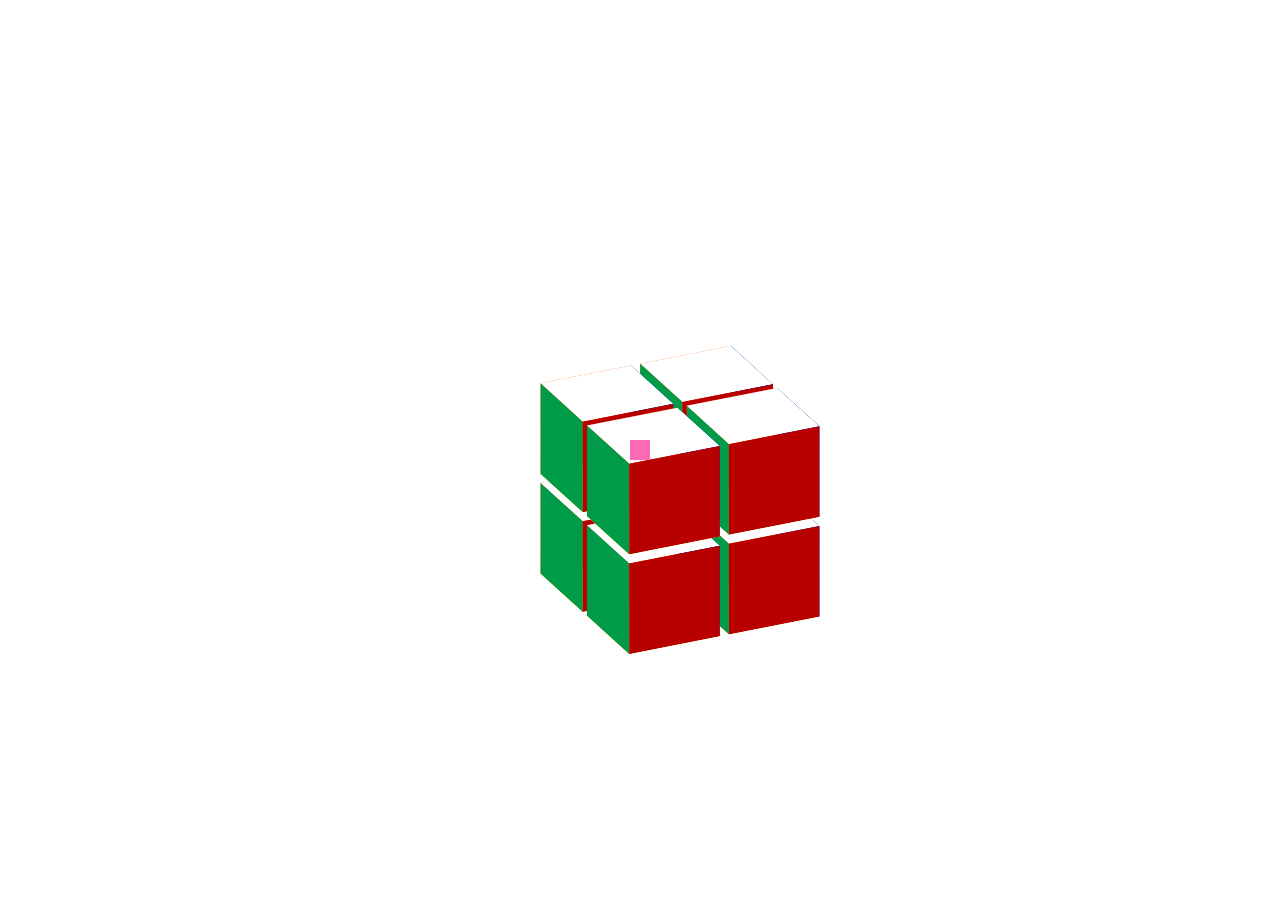
==== index.html @ a5ae8400 "2x2 juiste formatie" ====
<!DOCTYPE html>
<html lang="en">
<head>
    <meta charset="UTF-8">
    <meta name="viewport" content="width=device-width, initial-scale=1.0">
    <title>Rubiks</title>
    <link rel="stylesheet" href="styles/style.css">
</head>
<body>
    <div>
        <div>
            <div></div>
            <div></div>
            <div></div>
            <div></div>
            <div></div>
            <div></div>
        </div>
        <div>
            <div></div>
            <div></div>
            <div></div>
            <div></div>
            <div></div>
            <div></div>
        </div>
        <div>
            <div></div>
            <div></div>
            <div></div>
            <div></div>
            <div></div>
            <div></div>
        </div>
        <div>
            <div></div>
            <div></div>
            <div></div>
            <div></div>
            <div></div>
            <div></div>
        </div>
        <div>
            <div></div>
            <div></div>
            <div></div>
            <div></div>
            <div></div>
            <div></div>
        </div>
        <div>
            <div></div>
            <div></div>
            <div></div>
            <div></div>
            <div></div>
            <div></div>
        </div>
        <div>
            <div></div>
            <div></div>
            <div></div>
            <div></div>
            <div></div>
            <div></div>
        </div>
        <div>
            <div></div>
            <div></div>
            <div></div>
            <div></div>
            <div></div>
            <div></div>
        </div>

    </div>
</body>
</html>
---- styles/style.css ----
:root {
    --color-red: #B90000; 
    --color-orange: #FF5900;
    --color-white: #ffffff; 
    --color-yellow: #FFD500; 
    --color-blue: #0045AD; 
    --color-green: #009B48; 
}

body {
    display: flex; 
    justify-content: center;
    align-items: center; 
    height: 100vh;  
    width: 100vw; 
    margin: 0; 
}

body::after {
    content: ""; 
    height: 20px; 
    width: 20px; 
    background-color: hotpink; 
    z-index: 5; 
}

body > div {
    position: relative; 
    transform-style: preserve-3d;
}

body > div > div {
    --height: 100px; 
    --width: 100px; 
    --depth: 100px; 
    --rotation: rotateX(-25deg) rotateY(25deg);
    --position: calc(100px + 10px);  
    height: var(--height);
    width: var(--width);
    position: absolute; 
    transform-style: preserve-3d;
}

body > div > div:nth-of-type(1) {
    transform: var(--rotation) translate3d(calc(-0.5 * var(--position)), calc(-0.5 * var(--position)), calc(0.5 * var(--position)));
}

body > div > div:nth-of-type(2) {
    transform: var(--rotation) translate3d(calc(0.5 * var(--position)), calc(-0.5 * var(--position)), calc(0.5 * var(--position)));
}

body > div > div:nth-of-type(3) {
    transform: var(--rotation) translate3d(calc(-0.5 * var(--position)), calc(-0.5 * var(--position)), calc(-0.5 * var(--position)));
}

body > div > div:nth-of-type(4) {
    transform: var(--rotation) translate3d(calc(0.5 * var(--position)), calc(-0.5 * var(--position)), calc(-0.5 * var(--position)));
}

body > div > div:nth-of-type(5) {
    transform: var(--rotation) translate3d(calc(-0.5 * var(--position)), calc(0.5 * var(--position)), calc(0.5 * var(--position)));
}

body > div > div:nth-of-type(6) {
    transform: var(--rotation) translate3d(calc(0.5 * var(--position)), calc(0.5 * var(--position)), calc(0.5 * var(--position)));
}

body > div > div:nth-of-type(7) {
    transform: var(--rotation) translate3d(calc(-0.5 * var(--position)), calc(0.5 * var(--position)), calc(-0.5 * var(--position)));
}

body > div > div:nth-of-type(8) {
    transform: var(--rotation) translate3d(calc(0.5 * var(--position)), calc(0.5 * var(--position)), calc(-0.5 * var(--position)));
}

div > div > div {
    position: absolute; 
    /* opacity: 0.5; */
}

div > div > div:nth-of-type(1) {
    height: var(--height); 
    width: var(--width); 
    transform: translate3d(0, 0, calc(var(--depth) * 0.5));
    background-color: var(--color-red); 
}

div > div > div:nth-of-type(2) {
    height: var(--height); 
    width: var(--width); 
    transform: translate3d(0, 0, calc(var(--depth) * -0.5));
    background-color: var(--color-orange); 
}

div > div > div:nth-of-type(3), div > div > div:nth-of-type(4) {
    --orientation: 0.5; 
    height: var(--height); 
    width: var(--depth); 
    top: 50%; 
    left: 50%; 
    transform: translate(-50%, -50%) rotateY(90deg) translate3d(0, 0, calc(var(--width) * var(--orientation)));
    background-color: var(--color-blue); 
}

div > div > div:nth-of-type(4) {
    --orientation: -0.5; 
    background-color: var(--color-green); 
}

div > div > div:nth-of-type(5), div > div > div:nth-of-type(6) {
    --ja: 0.5;
    height: var(--depth); 
    width: var(--width); 
    top: 50%; 
    left: 50%; 
    transform: translate(-50%, -50%) rotateX(90deg) translate3d(0, 0, calc(var(--height) * var(--ja)));
    background-color: var(--color-white); 
}

div > div > div:nth-of-type(6) {
    --ja: -0.5;
    background-color: var(--color-yellow); 
}
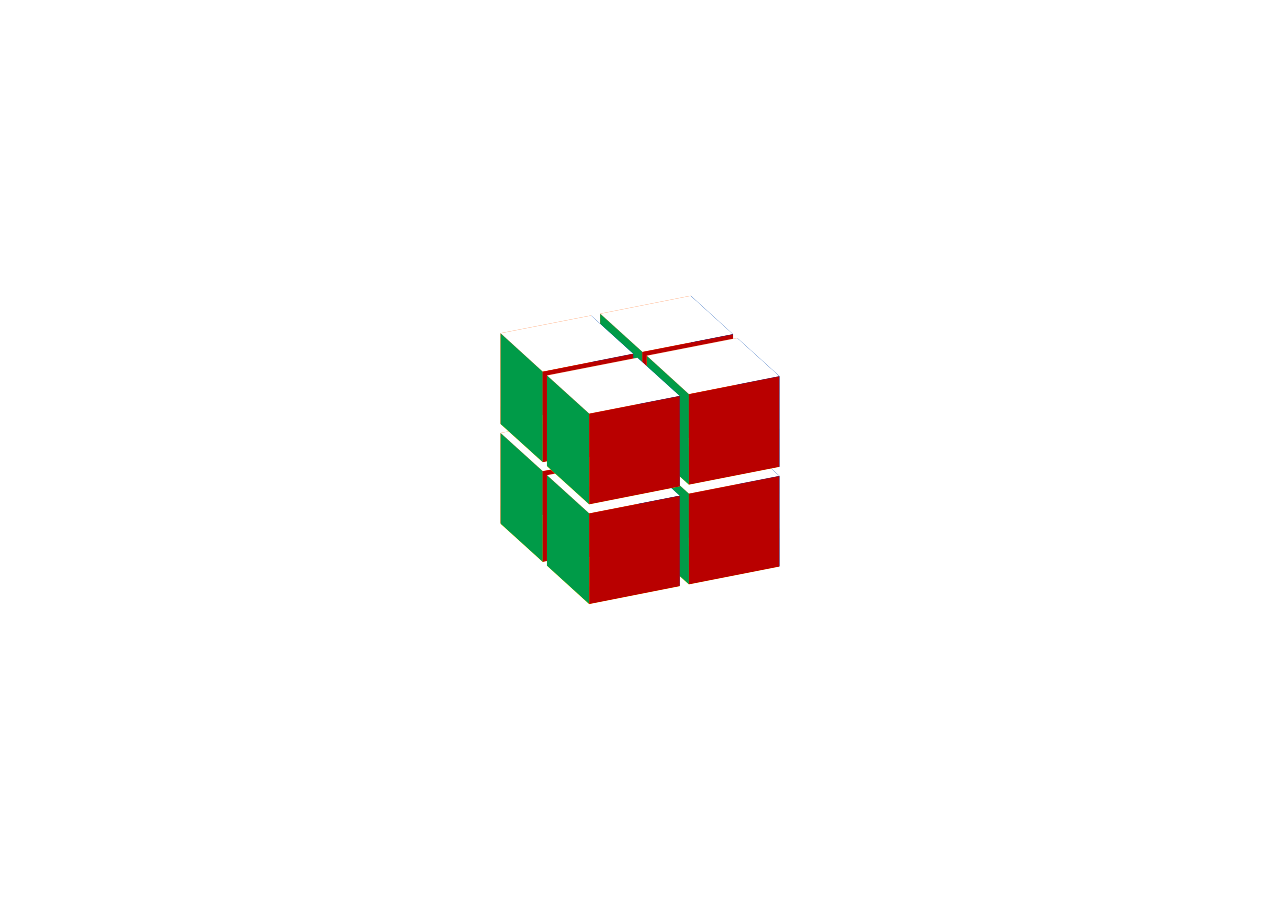
==== commit c371dcee: "Top turn animation" ====
--- a/index.html
+++ b/index.html
@@ -5,6 +5,7 @@
     <meta name="viewport" content="width=device-width, initial-scale=1.0">
     <title>Rubiks</title>
     <link rel="stylesheet" href="styles/style.css">
+    <link rel="stylesheet" href="styles/key.css">
 </head>
 <body>
     <div>
--- a/styles/style.css
+++ b/styles/style.css
@@ -16,25 +16,19 @@
     margin: 0; 
 }
 
-body::after {
-    content: ""; 
-    height: 20px; 
-    width: 20px; 
-    background-color: hotpink; 
-    z-index: 5; 
-}
-
 body > div {
     position: relative; 
     transform-style: preserve-3d;
+    transform: rotateX(-25deg) rotateY(25deg);
 }
 
 body > div > div {
     --height: 100px; 
     --width: 100px; 
     --depth: 100px; 
-    --rotation: rotateX(-25deg) rotateY(25deg);
     --position: calc(100px + 10px);  
+    --translate: translate(-50%, -50%);
+    --rotateY: 0deg;
     height: var(--height);
     width: var(--width);
     position: absolute; 
@@ -42,36 +36,41 @@
 }
 
 body > div > div:nth-of-type(1) {
-    transform: var(--rotation) translate3d(calc(-0.5 * var(--position)), calc(-0.5 * var(--position)), calc(0.5 * var(--position)));
+    transform: var(--translate) rotateY(var(--rotateY)) translate3d(calc(-0.5 * var(--position)), calc(-0.5 * var(--position)), calc(0.5 * var(--position)));
+    transition: 2s; 
 }
 
 body > div > div:nth-of-type(2) {
-    transform: var(--rotation) translate3d(calc(0.5 * var(--position)), calc(-0.5 * var(--position)), calc(0.5 * var(--position)));
+    transform:  var(--translate) rotateY(var(--rotateY)) translate3d(calc(0.5 * var(--position)), calc(-0.5 * var(--position)), calc(0.5 * var(--position)));
 }
 
 body > div > div:nth-of-type(3) {
-    transform: var(--rotation) translate3d(calc(-0.5 * var(--position)), calc(-0.5 * var(--position)), calc(-0.5 * var(--position)));
+    transform:  var(--translate) rotateY(var(--rotateY)) translate3d(calc(-0.5 * var(--position)), calc(-0.5 * var(--position)), calc(-0.5 * var(--position)));
 }
 
 body > div > div:nth-of-type(4) {
-    transform: var(--rotation) translate3d(calc(0.5 * var(--position)), calc(-0.5 * var(--position)), calc(-0.5 * var(--position)));
+    transform:  var(--translate) rotateY(var(--rotateY)) translate3d(calc(0.5 * var(--position)), calc(-0.5 * var(--position)), calc(-0.5 * var(--position)));
 }
 
 body > div > div:nth-of-type(5) {
-    transform: var(--rotation) translate3d(calc(-0.5 * var(--position)), calc(0.5 * var(--position)), calc(0.5 * var(--position)));
+    transform:  var(--translate) translate3d(calc(-0.5 * var(--position)), calc(0.5 * var(--position)), calc(0.5 * var(--position)));
 }
 
 body > div > div:nth-of-type(6) {
-    transform: var(--rotation) translate3d(calc(0.5 * var(--position)), calc(0.5 * var(--position)), calc(0.5 * var(--position)));
+    transform:  var(--translate) translate3d(calc(0.5 * var(--position)), calc(0.5 * var(--position)), calc(0.5 * var(--position)));
 }
 
 body > div > div:nth-of-type(7) {
-    transform: var(--rotation) translate3d(calc(-0.5 * var(--position)), calc(0.5 * var(--position)), calc(-0.5 * var(--position)));
+    transform:  var(--translate) translate3d(calc(-0.5 * var(--position)), calc(0.5 * var(--position)), calc(-0.5 * var(--position)));
 }
 
 body > div > div:nth-of-type(8) {
-    transform: var(--rotation) translate3d(calc(0.5 * var(--position)), calc(0.5 * var(--position)), calc(-0.5 * var(--position)));
+    transform:  var(--translate) translate3d(calc(0.5 * var(--position)), calc(0.5 * var(--position)), calc(-0.5 * var(--position)));
 }
+
+body > div > div:nth-child(-n + 4) {
+    animation: turn 3s infinite; 
+} 
 
 div > div > div {
     position: absolute; 
--- a/styles/key.css
+++ b/styles/key.css
@@ -0,0 +1,13 @@
+@property --rotateY {
+    syntax: "<angle>";
+    initial-value: 0deg;
+    inherits: false;
+}
+
+@keyframes turn {
+    from {
+        --rotateY: 0deg;
+    } to {
+        --rotateY: 90deg;
+    }
+}
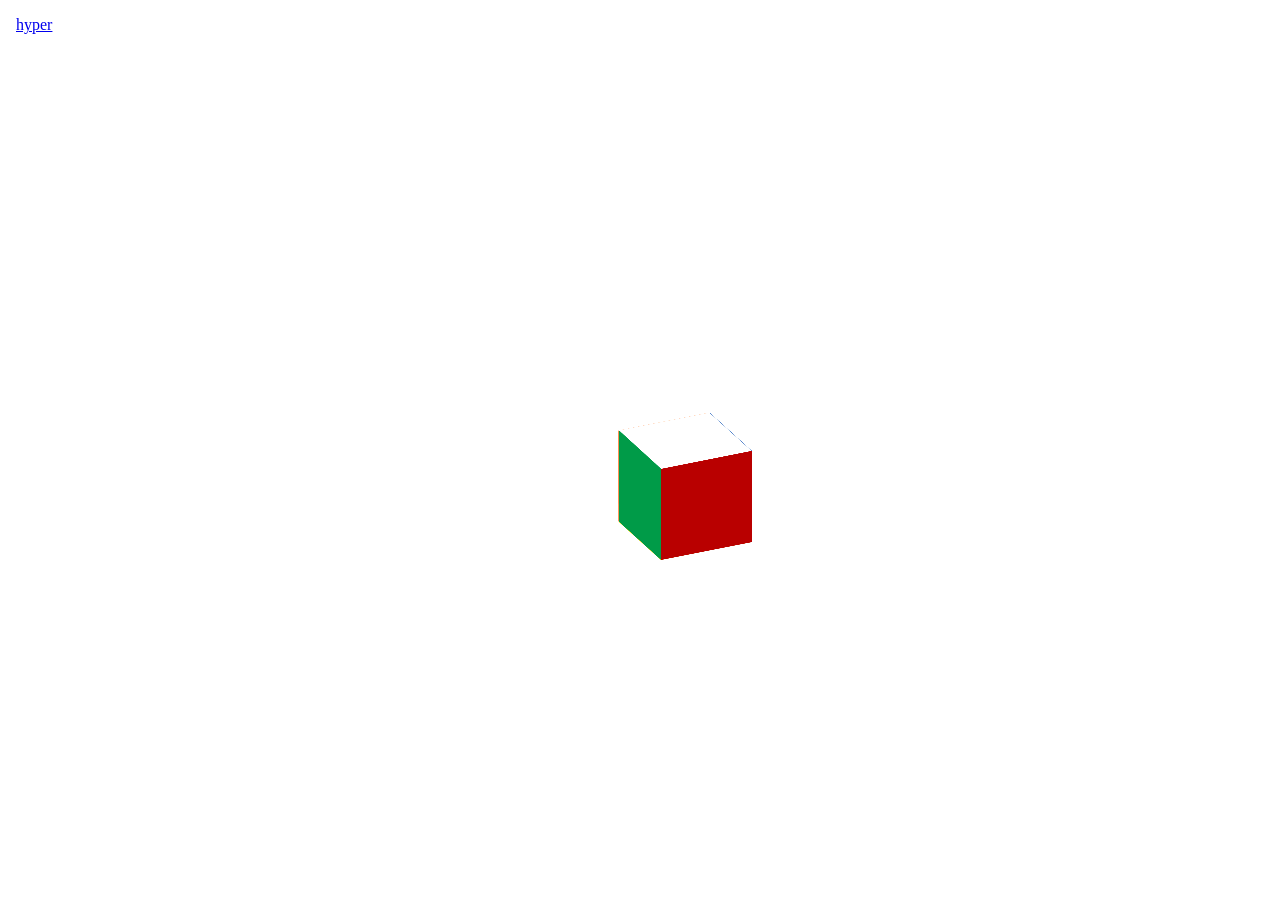
==== commit f9559c52: "hyper cube" ====
--- a/index.html
+++ b/index.html
@@ -8,6 +8,7 @@
     <link rel="stylesheet" href="styles/key.css">
 </head>
 <body>
+    <a href="hyperCube.html">hyper</a>
     <div>
         <div>
             <div></div>
--- a/styles/style.css
+++ b/styles/style.css
@@ -16,6 +16,12 @@
     margin: 0; 
 }
 
+body a {
+    position: absolute; 
+    top: 1em; 
+    left: 1em;
+}
+
 body > div {
     position: relative; 
     transform-style: preserve-3d;
@@ -28,7 +34,7 @@
     --depth: 100px; 
     --position: calc(100px + 10px);  
     --translate: translate(-50%, -50%);
-    --rotateY: 0deg;
+    --rotateDeg: 0deg; 
     height: var(--height);
     width: var(--width);
     position: absolute; 
@@ -36,41 +42,84 @@
 }
 
 body > div > div:nth-of-type(1) {
-    transform: var(--translate) rotateY(var(--rotateY)) translate3d(calc(-0.5 * var(--position)), calc(-0.5 * var(--position)), calc(0.5 * var(--position)));
-    transition: 2s; 
+    --offset-x: -0.5;
+    --offset-y: -0.5;
+    --offset-z: 0.5; 
+    animation: c1 15s infinite; 
+    opacity: 1  ;
 }
 
 body > div > div:nth-of-type(2) {
-    transform:  var(--translate) rotateY(var(--rotateY)) translate3d(calc(0.5 * var(--position)), calc(-0.5 * var(--position)), calc(0.5 * var(--position)));
+    --offset-x: 0.5;
+    --offset-y: -0.5;
+    --offset-z: 0.5; 
+    animation: c2 15s infinite; 
+    opacity: 1  ;
 }
 
 body > div > div:nth-of-type(3) {
-    transform:  var(--translate) rotateY(var(--rotateY)) translate3d(calc(-0.5 * var(--position)), calc(-0.5 * var(--position)), calc(-0.5 * var(--position)));
+    --offset-x: 0.5;
+    --offset-y: -0.5;
+    --offset-z: -0.5; 
+    animation: c3 15s infinite; 
+    opacity: 1;
 }
 
 body > div > div:nth-of-type(4) {
-    transform:  var(--translate) rotateY(var(--rotateY)) translate3d(calc(0.5 * var(--position)), calc(-0.5 * var(--position)), calc(-0.5 * var(--position)));
+    --offset-x: -0.5;
+    --offset-y: -0.5; 
+    --offset-z: -0.5; 
+    animation: c4 15s infinite; 
+    opacity: 1  ;
 }
 
 body > div > div:nth-of-type(5) {
-    transform:  var(--translate) translate3d(calc(-0.5 * var(--position)), calc(0.5 * var(--position)), calc(0.5 * var(--position)));
+    --offset-x: -0.5;
+    --offset-y: 0.5; 
+    --offset-z: 0.5; 
+    animation: c5 15s infinite;
+    opacity: 1  ;
 }
 
 body > div > div:nth-of-type(6) {
-    transform:  var(--translate) translate3d(calc(0.5 * var(--position)), calc(0.5 * var(--position)), calc(0.5 * var(--position)));
+    --offset-x: 0.5;
+    --offset-y: 0.5; 
+    --offset-z: 0.5; 
+    animation: c6 15s infinite; 
+    opacity: 1  ;
 }
 
 body > div > div:nth-of-type(7) {
-    transform:  var(--translate) translate3d(calc(-0.5 * var(--position)), calc(0.5 * var(--position)), calc(-0.5 * var(--position)));
+    --offset-x: 0.5;
+    --offset-y: 0.5; 
+    --offset-z: -0.5; 
+    animation: c7 15s infinite;
+    opacity: 1  ;
 }
 
 body > div > div:nth-of-type(8) {
-    transform:  var(--translate) translate3d(calc(0.5 * var(--position)), calc(0.5 * var(--position)), calc(-0.5 * var(--position)));
+    --offset-x: -0.5;
+    --offset-y: 0.5; 
+    --offset-z: -0.5; 
+    animation: c8 15s infinite; 
+    opacity: 1  ;
 }
 
-body > div > div:nth-child(-n + 4) {
-    animation: turn 3s infinite; 
+/* body > div > div:nth-child(n) {
+    transform: var(--translate) rotateX(var(--rotateX, 0deg)) rotateY(var(--rotateY, 0deg)) rotateZ(var(--rotateZ, 0deg)) rotateX(var(--rotateX2, 0deg)) translate3d(calc(var(--offset-x) * var(--position)), calc(var(--offset-y) * var(--position)), calc(var(--offset-z) * var(--position)));
+} */
+
+/* body > div > div:nth-of-type(3), body > div > div:nth-of-type(4) { 
+    animation: u1 3s 1 forwards; 
 } 
+
+body > div > :is(div:nth-of-type(1), div:nth-of-type(2)) {
+    animation: m1 3s forwards;
+}
+
+body > div > :is(div:nth-of-type(6), div:nth-of-type(8)) {
+    animation: r1 3s 1 forwards;
+} */
 
 div > div > div {
     position: absolute; 
--- a/styles/key.css
+++ b/styles/key.css
@@ -1,13 +1,441 @@
+@property --rotateX {
+    syntax: "<angle>";
+    initial-value: 0deg;
+    inherits: false;
+}
+
 @property --rotateY {
     syntax: "<angle>";
     initial-value: 0deg;
     inherits: false;
 }
 
-@keyframes turn {
-    from {
-        --rotateY: 0deg;
-    } to {
-        --rotateY: 90deg;
-    }
-}+@property --rotateZ {
+    syntax: "<angle>";
+    initial-value: 0deg;
+    inherits: false;
+}
+
+@keyframes c1 {
+  0% {
+    transform: var(--translate) rotateX(0deg) rotateY(0deg) rotateZ(0deg) translate3d(calc(var(--offset-x) * var(--position)), calc(var(--offset-y) * var(--position)), calc(var(--offset-z) * var(--position)));
+  }
+  8.333% {
+    transform: var(--translate) rotateX(0deg) rotateY(0deg) rotateZ(0deg) translate3d(calc(var(--offset-x) * var(--position)), calc(var(--offset-y) * var(--position)), calc(var(--offset-z) * var(--position)));
+  }
+  16.666% {
+    transform: var(--translate) rotateX(0deg) rotateY(-90deg) rotateZ(0deg) translate3d(calc(var(--offset-x) * var(--position)), calc(var(--offset-y) * var(--position)), calc(var(--offset-z) * var(--position)));
+  }
+  25% {
+    transform: var(--translate) rotateX(0deg) rotateY(-90deg) rotateZ(0deg) translate3d(calc(var(--offset-x) * var(--position)), calc(var(--offset-y) * var(--position)), calc(var(--offset-z) * var(--position)));
+  }
+  33.333% {
+    transform: var(--translate) rotateX(-90deg) rotateY(-90deg) rotateZ(0deg) translate3d(calc(var(--offset-x) * var(--position)), calc(var(--offset-y) * var(--position)), calc(var(--offset-z) * var(--position)));
+  }
+  41.666% {
+    transform: var(--translate) rotateX(-90deg) rotateY(-90deg) rotateZ(0deg) translate3d(calc(var(--offset-x) * var(--position)), calc(var(--offset-y) * var(--position)), calc(var(--offset-z) * var(--position)));
+  }
+  50% {
+    transform: var(--translate) rotateX(-90deg) rotateY(-90deg) rotateZ(0deg) translate3d(calc(var(--offset-x) * var(--position)), calc(var(--offset-y) * var(--position)), calc(var(--offset-z) * var(--position)));
+  }
+  58.333% {
+    transform: var(--translate) rotateX(-90deg) rotateY(-90deg) rotateZ(0deg) translate3d(calc(var(--offset-x) * var(--position)), calc(var(--offset-y) * var(--position)), calc(var(--offset-z) * var(--position)));
+  }
+  66.666% {
+   transform: var(--translate) rotateX(-90deg) rotateY(-90deg) rotateZ(0deg) translate3d(calc(var(--offset-x) * var(--position)), calc(var(--offset-y) * var(--position)), calc(var(--offset-z) * var(--position)));
+  }
+  75% {
+    transform: var(--translate) rotateX(0deg) rotateY(-90deg) rotateZ(0deg) translate3d(calc(var(--offset-x) * var(--position)), calc(var(--offset-y) * var(--position)), calc(var(--offset-z) * var(--position)));
+  }
+  83.333% {
+   transform: var(--translate) rotateX(0deg) rotateY(-90deg) rotateZ(0deg) translate3d(calc(var(--offset-x) * var(--position)), calc(var(--offset-y) * var(--position)), calc(var(--offset-z) * var(--position)));
+  }
+  91.666% {
+    transform: var(--translate) rotateX(0deg) rotateY(0deg) rotateZ(0deg) translate3d(calc(var(--offset-x) * var(--position)), calc(var(--offset-y) * var(--position)), calc(var(--offset-z) * var(--position)));
+  }
+  100% {
+    transform: var(--translate) rotateX(0deg) rotateY(0deg) rotateZ(0deg) translate3d(calc(var(--offset-x) * var(--position)), calc(var(--offset-y) * var(--position)), calc(var(--offset-z) * var(--position)));
+  }
+}
+
+@keyframes c2 {
+  0% {
+    transform: var(--translate) rotateX(0deg) rotateY(0deg) rotateZ(0deg) translate3d(calc(var(--offset-x) * var(--position)), calc(var(--offset-y) * var(--position)), calc(var(--offset-z) * var(--position)));
+  }
+  8.333% {
+    transform: var(--translate) rotateX(90deg) rotateY(0deg) rotateZ(0deg) translate3d(calc(var(--offset-x) * var(--position)), calc(var(--offset-y) * var(--position)), calc(var(--offset-z) * var(--position)));
+  }
+  16.666% {
+    transform: var(--translate) rotateX(90deg) rotateY(0deg) rotateZ(90deg) translate3d(calc(var(--offset-x) * var(--position)), calc(var(--offset-y) * var(--position)), calc(var(--offset-z) * var(--position)));
+  }
+  25% {
+    transform: var(--translate) rotateX(90deg) rotateY(90deg) rotateZ(90deg) translate3d(calc(var(--offset-x) * var(--position)), calc(var(--offset-y) * var(--position)), calc(var(--offset-z) * var(--position)));
+  }
+  33.333% {
+    transform: var(--translate) rotateX(90deg) rotateY(90deg) rotateZ(90deg) translate3d(calc(var(--offset-x) * var(--position)), calc(var(--offset-y) * var(--position)), calc(var(--offset-z) * var(--position)));
+  }
+  41.666% {
+    transform: var(--translate) rotateX(90deg) rotateY(90deg) rotateZ(90deg) rotateY(-90deg) translate3d(calc(var(--offset-x) * var(--position)), calc(var(--offset-y) * var(--position)), calc(var(--offset-z) * var(--position)));
+  }
+  50% {
+    transform: var(--translate) rotateX(90deg) rotateY(90deg) rotateZ(90deg) rotateY(-90deg) rotateZ(-90deg) translate3d(calc(var(--offset-x) * var(--position)), calc(var(--offset-y) * var(--position)), calc(var(--offset-z) * var(--position)));
+  }
+  58.333% {
+    transform: var(--translate) rotateX(90deg) rotateY(90deg) rotateZ(90deg) rotateY(-90deg) rotateZ(0deg) translate3d(calc(var(--offset-x) * var(--position)), calc(var(--offset-y) * var(--position)), calc(var(--offset-z) * var(--position)));
+  }
+  66.666% {
+   transform: var(--translate) rotateX(90deg) rotateY(90deg) rotateZ(90deg) rotateY(0deg) rotateZ(0deg) translate3d(calc(var(--offset-x) * var(--position)), calc(var(--offset-y) * var(--position)), calc(var(--offset-z) * var(--position)));
+  }
+  75% {
+    transform: var(--translate) rotateX(90deg) rotateY(90deg) rotateZ(90deg) rotateY(0deg) rotateZ(0deg) translate3d(calc(var(--offset-x) * var(--position)), calc(var(--offset-y) * var(--position)), calc(var(--offset-z) * var(--position)));
+  }
+  83.333% {
+   transform: var(--translate) rotateX(90deg) rotateY(0deg) rotateZ(90deg) rotateY(0deg) rotateZ(0deg) translate3d(calc(var(--offset-x) * var(--position)), calc(var(--offset-y) * var(--position)), calc(var(--offset-z) * var(--position)));
+  }
+  91.666% {
+    transform: var(--translate) rotateX(90deg) rotateY(0deg) rotateZ(0deg) rotateY(0deg) rotateZ(0deg) translate3d(calc(var(--offset-x) * var(--position)), calc(var(--offset-y) * var(--position)), calc(var(--offset-z) * var(--position)));
+  }
+  100% {
+    transform: var(--translate) rotateX(0deg) rotateY(0deg) rotateZ(0deg) translate3d(calc(var(--offset-x) * var(--position)), calc(var(--offset-y) * var(--position)), calc(var(--offset-z) * var(--position)));
+  }
+}
+
+@keyframes c3 {
+  0% {
+    transform: var(--translate) rotateX(0deg) rotateY(0deg) rotateZ(0deg) translate3d(calc(var(--offset-x) * var(--position)), calc(var(--offset-y) * var(--position)), calc(var(--offset-z) * var(--position)));
+  }
+  8.333% {
+    transform: var(--translate) rotateX(90deg) rotateY(0deg) rotateZ(0deg) translate3d(calc(var(--offset-x) * var(--position)), calc(var(--offset-y) * var(--position)), calc(var(--offset-z) * var(--position)));
+  }
+  16.666% {
+    transform: var(--translate) rotateX(90deg) rotateY(0deg) rotateZ(0deg) translate3d(calc(var(--offset-x) * var(--position)), calc(var(--offset-y) * var(--position)), calc(var(--offset-z) * var(--position)));
+  }
+  25% {
+    transform: var(--translate) rotateX(90deg) rotateY(0deg) rotateZ(0deg) translate3d(calc(var(--offset-x) * var(--position)), calc(var(--offset-y) * var(--position)), calc(var(--offset-z) * var(--position)));
+  }
+  33.333% {
+    transform: var(--translate) rotateX(90deg) rotateY(0deg) rotateZ(0deg) translate3d(calc(var(--offset-x) * var(--position)), calc(var(--offset-y) * var(--position)), calc(var(--offset-z) * var(--position)));
+  }
+  41.666% {
+    transform: var(--translate) rotateX(90deg) rotateY(0deg) rotateZ(-90deg) translate3d(calc(var(--offset-x) * var(--position)), calc(var(--offset-y) * var(--position)), calc(var(--offset-z) * var(--position)));
+  }
+  50% {
+    transform: var(--translate) rotateX(90deg) rotateY(0deg) rotateZ(-90deg) rotateX(-90deg) translate3d(calc(var(--offset-x) * var(--position)), calc(var(--offset-y) * var(--position)), calc(var(--offset-z) * var(--position)));
+  }
+  58.333% {
+    transform: var(--translate) rotateX(90deg) rotateY(0deg) rotateZ(-90deg) rotateX(0deg) translate3d(calc(var(--offset-x) * var(--position)), calc(var(--offset-y) * var(--position)), calc(var(--offset-z) * var(--position)));
+  }
+  66.666% {
+   transform: var(--translate) rotateX(90deg) rotateY(0deg) rotateZ(-90deg) rotateX(0deg) rotateZ(90deg) translate3d(calc(var(--offset-x) * var(--position)), calc(var(--offset-y) * var(--position)), calc(var(--offset-z) * var(--position)));
+  }
+  75% {
+    transform: var(--translate) rotateX(90deg) rotateY(0deg) rotateZ(-90deg) rotateX(0deg) rotateZ(90deg) translate3d(calc(var(--offset-x) * var(--position)), calc(var(--offset-y) * var(--position)), calc(var(--offset-z) * var(--position)));
+  }
+  83.333% {
+   transform: var(--translate) rotateX(90deg) rotateY(0deg) rotateZ(-90deg) rotateX(0deg) rotateZ(90deg) translate3d(calc(var(--offset-x) * var(--position)), calc(var(--offset-y) * var(--position)), calc(var(--offset-z) * var(--position)));
+  }
+  91.666% {
+    transform: var(--translate) rotateX(90deg) rotateY(0deg) rotateZ(-90deg) rotateX(0deg) rotateZ(90deg) translate3d(calc(var(--offset-x) * var(--position)), calc(var(--offset-y) * var(--position)), calc(var(--offset-z) * var(--position)));
+  }
+  100% {    
+    transform: var(--translate) rotateX(0deg) rotateY(0deg) rotateZ(0deg) translate3d(calc(var(--offset-x) * var(--position)), calc(var(--offset-y) * var(--position)), calc(var(--offset-z) * var(--position)));
+  }
+}
+
+@keyframes c4 {
+  0% {
+    transform: var(--translate) rotateX(0deg) rotateY(0deg) rotateZ(0deg) translate3d(calc(var(--offset-x) * var(--position)), calc(var(--offset-y) * var(--position)), calc(var(--offset-z) * var(--position)));
+  }
+  8.333% {
+    transform: var(--translate) rotateX(0deg) rotateY(0deg) rotateZ(0deg) translate3d(calc(var(--offset-x) * var(--position)), calc(var(--offset-y) * var(--position)), calc(var(--offset-z) * var(--position)));
+  }
+  16.666% {
+    transform: var(--translate) rotateX(0deg) rotateY(-90deg) rotateZ(0deg) translate3d(calc(var(--offset-x) * var(--position)), calc(var(--offset-y) * var(--position)), calc(var(--offset-z) * var(--position)));
+  }
+  25% {
+    transform: var(--translate) rotateX(0deg) rotateY(-90deg) rotateZ(0deg) translate3d(calc(var(--offset-x) * var(--position)), calc(var(--offset-y) * var(--position)), calc(var(--offset-z) * var(--position)));
+  }
+  33.333% {
+    transform: var(--translate) rotateX(0deg) rotateY(-90deg) rotateZ(0deg) translate3d(calc(var(--offset-x) * var(--position)), calc(var(--offset-y) * var(--position)), calc(var(--offset-z) * var(--position)));
+  }
+  41.666% {
+    transform: var(--translate) rotateX(0deg) rotateY(-90deg) rotateZ(0deg) translate3d(calc(var(--offset-x) * var(--position)), calc(var(--offset-y) * var(--position)), calc(var(--offset-z) * var(--position)));
+  }
+  50% {
+    transform: var(--translate) rotateX(0deg) rotateY(-90deg) rotateZ(0deg) rotateX(90deg) translate3d(calc(var(--offset-x) * var(--position)), calc(var(--offset-y) * var(--position)), calc(var(--offset-z) * var(--position)));
+  }
+  58.333% {
+    transform: var(--translate) rotateX(0deg) rotateY(-90deg) rotateZ(0deg) rotateX(0deg) translate3d(calc(var(--offset-x) * var(--position)), calc(var(--offset-y) * var(--position)), calc(var(--offset-z) * var(--position)));
+  }
+  66.666% {
+   transform: var(--translate) rotateX(0deg) rotateY(-90deg) rotateZ(0deg) rotateX(0deg) translate3d(calc(var(--offset-x) * var(--position)), calc(var(--offset-y) * var(--position)), calc(var(--offset-z) * var(--position)));
+  }
+  75% {
+    transform: var(--translate) rotateX(0deg) rotateY(-90deg) rotateZ(0deg) rotateX(0deg) translate3d(calc(var(--offset-x) * var(--position)), calc(var(--offset-y) * var(--position)), calc(var(--offset-z) * var(--position)));
+  }
+  83.333% {
+    transform: var(--translate) rotateX(0deg) rotateY(-90deg) rotateZ(0deg) rotateX(0deg) translate3d(calc(var(--offset-x) * var(--position)), calc(var(--offset-y) * var(--position)), calc(var(--offset-z) * var(--position)));
+  }
+  91.666% {
+    transform: var(--translate) rotateX(0deg) rotateY(0deg) rotateZ(0deg) rotateX(0deg) translate3d(calc(var(--offset-x) * var(--position)), calc(var(--offset-y) * var(--position)), calc(var(--offset-z) * var(--position)));
+  }
+  100% {
+   transform: var(--translate) rotateX(0deg) rotateY(0deg) rotateZ(0deg) translate3d(calc(var(--offset-x) * var(--position)), calc(var(--offset-y) * var(--position)), calc(var(--offset-z) * var(--position)));
+  }
+}
+
+@keyframes c5 {
+  0% {
+    transform: var(--translate) rotateX(0deg) rotateY(0deg) rotateZ(0deg) translate3d(calc(var(--offset-x) * var(--position)), calc(var(--offset-y) * var(--position)), calc(var(--offset-z) * var(--position)));
+  }
+  8.333% {
+    transform: var(--translate) rotateX(0deg) rotateY(0deg) rotateZ(0deg) translate3d(calc(var(--offset-x) * var(--position)), calc(var(--offset-y) * var(--position)), calc(var(--offset-z) * var(--position)));
+  }
+  16.666% {
+    transform: var(--translate) rotateX(0deg) rotateY(0deg) rotateZ(0deg) translate3d(calc(var(--offset-x) * var(--position)), calc(var(--offset-y) * var(--position)), calc(var(--offset-z) * var(--position)));
+  }
+  25% {
+    transform: var(--translate) rotateX(0deg) rotateY(0deg) rotateZ(90deg) translate3d(calc(var(--offset-x) * var(--position)), calc(var(--offset-y) * var(--position)), calc(var(--offset-z) * var(--position)));
+  }
+  33.333% {
+    transform: var(--translate) rotateX(-90deg) rotateY(0deg) rotateZ(90deg) translate3d(calc(var(--offset-x) * var(--position)), calc(var(--offset-y) * var(--position)), calc(var(--offset-z) * var(--position)));
+  }
+  41.666% {
+    transform: var(--translate) rotateX(-90deg) rotateY(0deg) rotateZ(180deg) translate3d(calc(var(--offset-x) * var(--position)), calc(var(--offset-y) * var(--position)), calc(var(--offset-z) * var(--position)));
+  }
+  50% {
+    transform: var(--translate) rotateX(-90deg) rotateY(0deg) rotateZ(180deg) translate3d(calc(var(--offset-x) * var(--position)), calc(var(--offset-y) * var(--position)), calc(var(--offset-z) * var(--position)));
+  }
+  58.333% {
+    transform: var(--translate) rotateX(-90deg) rotateY(0deg) rotateZ(180deg) translate3d(calc(var(--offset-x) * var(--position)), calc(var(--offset-y) * var(--position)), calc(var(--offset-z) * var(--position)));
+  }
+  66.666% {
+   transform: var(--translate) rotateX(-90deg) rotateY(0deg) rotateZ(90deg) translate3d(calc(var(--offset-x) * var(--position)), calc(var(--offset-y) * var(--position)), calc(var(--offset-z) * var(--position)));
+  }
+  75% {
+    transform: var(--translate) rotateX(0deg) rotateY(0deg) rotateZ(90deg) translate3d(calc(var(--offset-x) * var(--position)), calc(var(--offset-y) * var(--position)), calc(var(--offset-z) * var(--position)));
+  }
+  83.333% {
+    transform: var(--translate) rotateX(0deg) rotateY(0deg) rotateZ(0deg) translate3d(calc(var(--offset-x) * var(--position)), calc(var(--offset-y) * var(--position)), calc(var(--offset-z) * var(--position)));
+  }
+  91.666% {
+    transform: var(--translate) rotateX(0deg) rotateY(0deg) rotateZ(0deg) translate3d(calc(var(--offset-x) * var(--position)), calc(var(--offset-y) * var(--position)), calc(var(--offset-z) * var(--position)));
+  }
+  100% {
+   transform: var(--translate) rotateX(0deg) rotateY(0deg) rotateZ(0deg) translate3d(calc(var(--offset-x) * var(--position)), calc(var(--offset-y) * var(--position)), calc(var(--offset-z) * var(--position)));
+  }
+}
+
+@keyframes c6 {
+  0% {
+    transform: var(--translate) rotateX(0deg) rotateY(0deg) rotateZ(0deg) translate3d(calc(var(--offset-x) * var(--position)), calc(var(--offset-y) * var(--position)), calc(var(--offset-z) * var(--position)));
+  }
+  8.333% {
+    transform: var(--translate) rotateX(90deg) rotateY(0deg) rotateZ(0deg) translate3d(calc(var(--offset-x) * var(--position)), calc(var(--offset-y) * var(--position)), calc(var(--offset-z) * var(--position)));
+  }
+  16.666% {
+    transform: var(--translate) rotateX(90deg) rotateY(0deg) rotateZ(90deg) translate3d(calc(var(--offset-x) * var(--position)), calc(var(--offset-y) * var(--position)), calc(var(--offset-z) * var(--position)));
+  }
+  25% {
+    transform: var(--translate) rotateX(90deg) rotateY(90deg) rotateZ(90deg) translate3d(calc(var(--offset-x) * var(--position)), calc(var(--offset-y) * var(--position)), calc(var(--offset-z) * var(--position)));
+  }
+  33.333% {
+    transform: var(--translate) rotateX(90deg) rotateY(90deg) rotateZ(90deg) translate3d(calc(var(--offset-x) * var(--position)), calc(var(--offset-y) * var(--position)), calc(var(--offset-z) * var(--position)));
+  }
+  41.666% {
+    transform: var(--translate) rotateX(90deg) rotateY(90deg) rotateZ(90deg) translate3d(calc(var(--offset-x) * var(--position)), calc(var(--offset-y) * var(--position)), calc(var(--offset-z) * var(--position)));
+  }
+  50% {
+    transform: var(--translate) rotateX(90deg) rotateY(90deg) rotateZ(90deg) translate3d(calc(var(--offset-x) * var(--position)), calc(var(--offset-y) * var(--position)), calc(var(--offset-z) * var(--position)));
+  }
+  58.333% {
+    transform: var(--translate) rotateX(90deg) rotateY(90deg) rotateZ(90deg) translate3d(calc(var(--offset-x) * var(--position)), calc(var(--offset-y) * var(--position)), calc(var(--offset-z) * var(--position)));
+  }
+  66.666% {
+   transform: var(--translate) rotateX(90deg) rotateY(90deg) rotateZ(90deg) translate3d(calc(var(--offset-x) * var(--position)), calc(var(--offset-y) * var(--position)), calc(var(--offset-z) * var(--position)));
+  }
+  75% {
+    transform: var(--translate) rotateX(90deg) rotateY(90deg) rotateZ(90deg) translate3d(calc(var(--offset-x) * var(--position)), calc(var(--offset-y) * var(--position)), calc(var(--offset-z) * var(--position)));
+  }
+  83.333% {
+    transform: var(--translate) rotateX(90deg) rotateY(0deg) rotateZ(90deg) translate3d(calc(var(--offset-x) * var(--position)), calc(var(--offset-y) * var(--position)), calc(var(--offset-z) * var(--position)));
+  }
+  91.666% {
+    transform: var(--translate) rotateX(90deg) rotateY(0deg) rotateZ(0deg) translate3d(calc(var(--offset-x) * var(--position)), calc(var(--offset-y) * var(--position)), calc(var(--offset-z) * var(--position)));
+  }
+  100% {
+   transform: var(--translate) rotateX(0deg) rotateY(0deg) rotateZ(0deg) translate3d(calc(var(--offset-x) * var(--position)), calc(var(--offset-y) * var(--position)), calc(var(--offset-z) * var(--position)));
+  }
+}
+
+@keyframes c7 {
+  0% {
+    transform: var(--translate) rotateX(0deg) rotateY(0deg) rotateZ(0deg) translate3d(calc(var(--offset-x) * var(--position)), calc(var(--offset-y) * var(--position)), calc(var(--offset-z) * var(--position)));
+  }
+  8.333% {
+    transform: var(--translate) rotateX(90deg) rotateY(0deg) rotateZ(0deg) translate3d(calc(var(--offset-x) * var(--position)), calc(var(--offset-y) * var(--position)), calc(var(--offset-z) * var(--position)));
+  }
+  16.666% {
+    transform: var(--translate) rotateX(90deg) rotateY(0deg) rotateZ(0deg) translate3d(calc(var(--offset-x) * var(--position)), calc(var(--offset-y) * var(--position)), calc(var(--offset-z) * var(--position)));
+  }
+  25% {
+    transform: var(--translate) rotateX(90deg) rotateY(90deg) rotateZ(0deg) translate3d(calc(var(--offset-x) * var(--position)), calc(var(--offset-y) * var(--position)), calc(var(--offset-z) * var(--position)));
+  }
+  33.333% {
+    transform: var(--translate) rotateX(90deg) rotateY(90deg) rotateZ(-90deg) translate3d(calc(var(--offset-x) * var(--position)), calc(var(--offset-y) * var(--position)), calc(var(--offset-z) * var(--position)));
+  }
+  41.666% {
+    transform: var(--translate) rotateX(90deg) rotateY(90deg) rotateZ(-90deg) rotateY(90deg) translate3d(calc(var(--offset-x) * var(--position)), calc(var(--offset-y) * var(--position)), calc(var(--offset-z) * var(--position)));
+  }
+  50% {
+    transform: var(--translate) rotateX(90deg) rotateY(90deg) rotateZ(-90deg) rotateY(90deg) translate3d(calc(var(--offset-x) * var(--position)), calc(var(--offset-y) * var(--position)), calc(var(--offset-z) * var(--position)));
+  }
+  58.333% {
+    transform: var(--translate) rotateX(90deg) rotateY(90deg) rotateZ(-90deg) rotateY(90deg) translate3d(calc(var(--offset-x) * var(--position)), calc(var(--offset-y) * var(--position)), calc(var(--offset-z) * var(--position)));
+  }
+  66.666% {
+   transform: var(--translate) rotateX(90deg) rotateY(90deg) rotateZ(-90deg) rotateY(0deg) translate3d(calc(var(--offset-x) * var(--position)), calc(var(--offset-y) * var(--position)), calc(var(--offset-z) * var(--position)));
+  }
+  75% {
+    transform: var(--translate) rotateX(90deg) rotateY(90deg) rotateZ(0deg) rotateY(0deg) translate3d(calc(var(--offset-x) * var(--position)), calc(var(--offset-y) * var(--position)), calc(var(--offset-z) * var(--position)));
+  } 
+  83.333% {
+   transform: var(--translate) rotateX(90deg) rotateY(0deg) rotateZ(0deg) rotateY(0deg) translate3d(calc(var(--offset-x) * var(--position)), calc(var(--offset-y) * var(--position)), calc(var(--offset-z) * var(--position)));
+  }
+  91.666% {
+    transform: var(--translate) rotateX(90deg) rotateY(0deg) rotateZ(0deg) rotateY(0deg) translate3d(calc(var(--offset-x) * var(--position)), calc(var(--offset-y) * var(--position)), calc(var(--offset-z) * var(--position)));
+  }
+  100% {
+   transform: var(--translate) rotateX(0deg) rotateY(0deg) rotateZ(0deg) translate3d(calc(var(--offset-x) * var(--position)), calc(var(--offset-y) * var(--position)), calc(var(--offset-z) * var(--position)));
+  }
+}
+
+@keyframes c8 {
+  0% {
+    transform: var(--translate) rotateX(0deg) rotateY(0deg) rotateZ(0deg) translate3d(calc(var(--offset-x) * var(--position)), calc(var(--offset-y) * var(--position)), calc(var(--offset-z) * var(--position)));
+  }
+  8.333% {
+    transform: var(--translate) rotateX(0deg) rotateY(0deg) rotateZ(0deg) translate3d(calc(var(--offset-x) * var(--position)), calc(var(--offset-y) * var(--position)), calc(var(--offset-z) * var(--position)));
+  }
+  16.666% {
+    transform: var(--translate) rotateX(0deg) rotateY(0deg) rotateZ(0deg) translate3d(calc(var(--offset-x) * var(--position)), calc(var(--offset-y) * var(--position)), calc(var(--offset-z) * var(--position)));
+  }
+  25% {
+    transform: var(--translate) rotateX(0deg) rotateY(0deg) rotateZ(0deg) translate3d(calc(var(--offset-x) * var(--position)), calc(var(--offset-y) * var(--position)), calc(var(--offset-z) * var(--position)));
+  }
+  33.333% {
+    transform: var(--translate) rotateX(-90deg) rotateY(0deg) rotateZ(0deg) translate3d(calc(var(--offset-x) * var(--position)), calc(var(--offset-y) * var(--position)), calc(var(--offset-z) * var(--position)));
+  }
+  41.666% {
+    transform: var(--translate) rotateX(-90deg) rotateY(0deg) rotateZ(0deg) translate3d(calc(var(--offset-x) * var(--position)), calc(var(--offset-y) * var(--position)), calc(var(--offset-z) * var(--position)));
+  }
+  50% {
+    transform: var(--translate) rotateX(-90deg) rotateY(-90deg) rotateZ(0deg) translate3d(calc(var(--offset-x) * var(--position)), calc(var(--offset-y) * var(--position)), calc(var(--offset-z) * var(--position)));
+  }
+  58.333% {
+    transform: var(--translate) rotateX(-90deg) rotateY(0deg) rotateZ(0deg) translate3d(calc(var(--offset-x) * var(--position)), calc(var(--offset-y) * var(--position)), calc(var(--offset-z) * var(--position)));
+  }
+  66.666% {
+   transform: var(--translate) rotateX(-90deg) rotateY(0deg) rotateZ(0deg) translate3d(calc(var(--offset-x) * var(--position)), calc(var(--offset-y) * var(--position)), calc(var(--offset-z) * var(--position)));
+  }
+  75% {
+    transform: var(--translate) rotateX(0deg) rotateY(0deg) rotateZ(0deg) translate3d(calc(var(--offset-x) * var(--position)), calc(var(--offset-y) * var(--position)), calc(var(--offset-z) * var(--position)));
+  }
+  83.333% {
+    transform: var(--translate) rotateX(0deg) rotateY(0deg) rotateZ(0deg) translate3d(calc(var(--offset-x) * var(--position)), calc(var(--offset-y) * var(--position)), calc(var(--offset-z) * var(--position)));
+  }
+  91.666% {
+    transform: var(--translate) rotateX(0deg) rotateY(0deg) rotateZ(0deg) translate3d(calc(var(--offset-x) * var(--position)), calc(var(--offset-y) * var(--position)), calc(var(--offset-z) * var(--position)));
+  }
+  100% {
+   transform: var(--translate) rotateX(0deg) rotateY(0deg) rotateZ(0deg) translate3d(calc(var(--offset-x) * var(--position)), calc(var(--offset-y) * var(--position)), calc(var(--offset-z) * var(--position)));
+  }
+}
+
+/* @keyframes c1 {
+    0% {
+        --rotateY: 0deg; 
+    } 33% {
+        --rotateY: 90deg; 
+        --rotateX: 0deg;
+    } 66% {
+        --rotateY: 90deg; 
+        --rotateX: 90deg;
+        --rotateZ: 0deg;
+    } 100% {
+        --rotateZ: 90deg;
+        --rotateY: 0deg; 
+        --rotateX: 0deg;
+    }
+}
+
+@keyframes c2 {
+    0% {
+        --rotateY: 0deg; 
+    } 33% {
+        --rotateY: 90deg; 
+        --rotateX: 0deg;
+    } 66% {
+        --rotateY: 90deg; 
+        --rotateX: 90deg;
+    } 100% {
+        --rotateY: 90deg; 
+        --rotateX: 90deg;
+    }
+}
+
+@keyframes c3 {
+    0% {
+        --rotateY: 0deg; 
+    } 33% {
+        --rotateY: 90deg; 
+    } 66% {
+        --rotateY: 90deg; 
+    } 100% {
+        --rotateY: 0deg; 
+    }
+}
+
+@keyframes c4 {
+    0% {
+        --rotateY: 0deg; 
+    } 33% {
+        --rotateY: 90deg; 
+    } 66% {
+        --rotateY: 90deg; 
+    } 100% {
+        --rotateY: 0deg; 
+    }
+}
+
+@keyframes c6 {
+    0% {
+        --rotateY: 0deg; 
+    } 33% {
+        --rotateY: 0deg; 
+        --rotateX: 0deg;
+    } 66% {
+        --rotateY: 0deg; 
+        --rotateX: 90deg;
+        --rotateZ: 0deg; 
+    } 100% {
+        --rotateY: 0deg; 
+        --rotateX: 90deg;
+        --rotateZ: 90deg; 
+    }
+}
+
+@keyframes c8 {
+    0% {
+        --rotateY: 0deg; 
+    } 33% {
+        --rotateY: 0deg; 
+        --rotateX: 0deg;
+    } 66% {
+        --rotateY: 0deg; 
+        --rotateX: 90deg;
+    } 100% {
+        --rotateY: 0deg; 
+        --rotateX: 90deg;
+    }
+} */
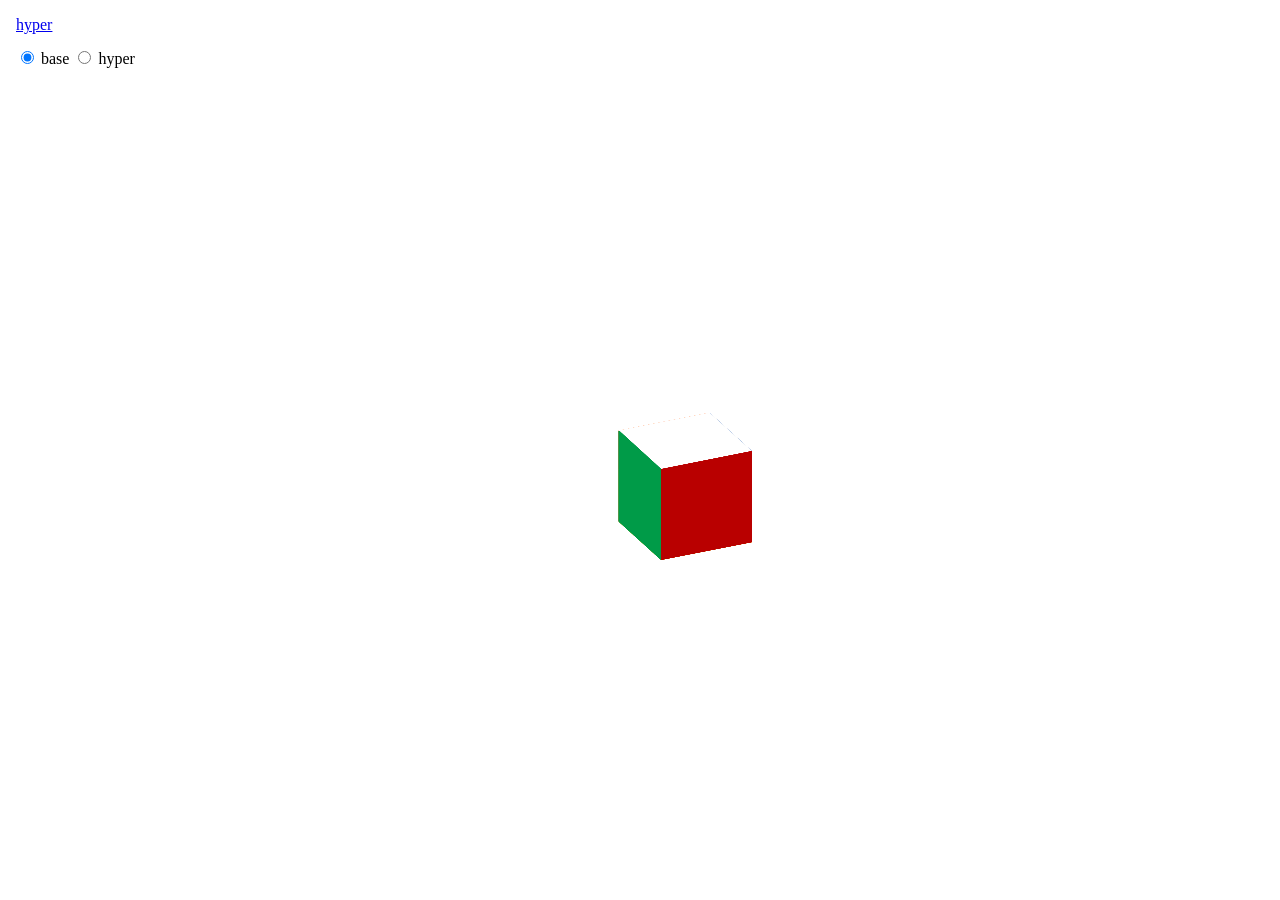
==== commit de06287a: "container style queries" ====
--- a/index.html
+++ b/index.html
@@ -9,6 +9,16 @@
 </head>
 <body>
     <a href="hyperCube.html">hyper</a>
+    <form action="">
+        <label for="">
+            <input type="radio" name="base" checked>
+            base
+        </label>
+        <label for="">
+            <input type="radio" name="base">
+            hyper
+        </label>
+    </form>
     <div>
         <div>
             <div></div>
--- a/styles/style.css
+++ b/styles/style.css
@@ -22,10 +22,67 @@
     left: 1em;
 }
 
+body form {
+    position: absolute; 
+    top: 3em; 
+    left: 1em;
+}
+
 body > div {
     position: relative; 
     transform-style: preserve-3d;
     transform: rotateX(-25deg) rotateY(25deg);
+    container-type: style;
+    --theme: base;
+}
+
+body form:has(label:nth-of-type(1) > input:checked) + div   {
+    --theme: base;
+}
+
+body form:has(label:nth-of-type(2) > input:checked) + div  {
+    --theme: hyper;
+}
+
+@container style(--theme: base) {
+}
+
+@container style(--theme: hyper) {
+    body > div > div > div:nth-child(n) {
+        background-color: transparent; 
+    }
+
+    body > div > div > div::before {
+        content: ""; 
+        display: block; 
+        width: 0cqw;
+        height: 0cqh;
+        border: 5px red solid;
+        position: absolute;
+        --position: -45px; 
+        top: 50%; 
+        left: 50%; 
+        transform: translate(-50%, -50%) translateZ(var(--position)); 
+        animation: hyper 5s infinite linear; 
+    }
+
+    body > div > div > div:is(:nth-of-type(2), :nth-of-type(4), :nth-of-type(6))::before {
+        --position: 45px; 
+    }
+}
+
+@property --position {
+    syntax: "<length>";
+    initial-value: 0px;
+    inherits: false;
+}
+
+@keyframes hyper {
+    to {
+        --position: 0px; 
+        width: 100cqw; 
+        height: 100cqh; 
+    }
 }
 
 body > div > div {
@@ -123,8 +180,13 @@
 
 div > div > div {
     position: absolute; 
-    /* opacity: 0.5; */
-}
+    container-type: size; 
+    display: flex;
+    justify-content: center;
+    align-items: center;
+    transform-style: preserve-3d;
+}
+
 
 div > div > div:nth-of-type(1) {
     height: var(--height); 
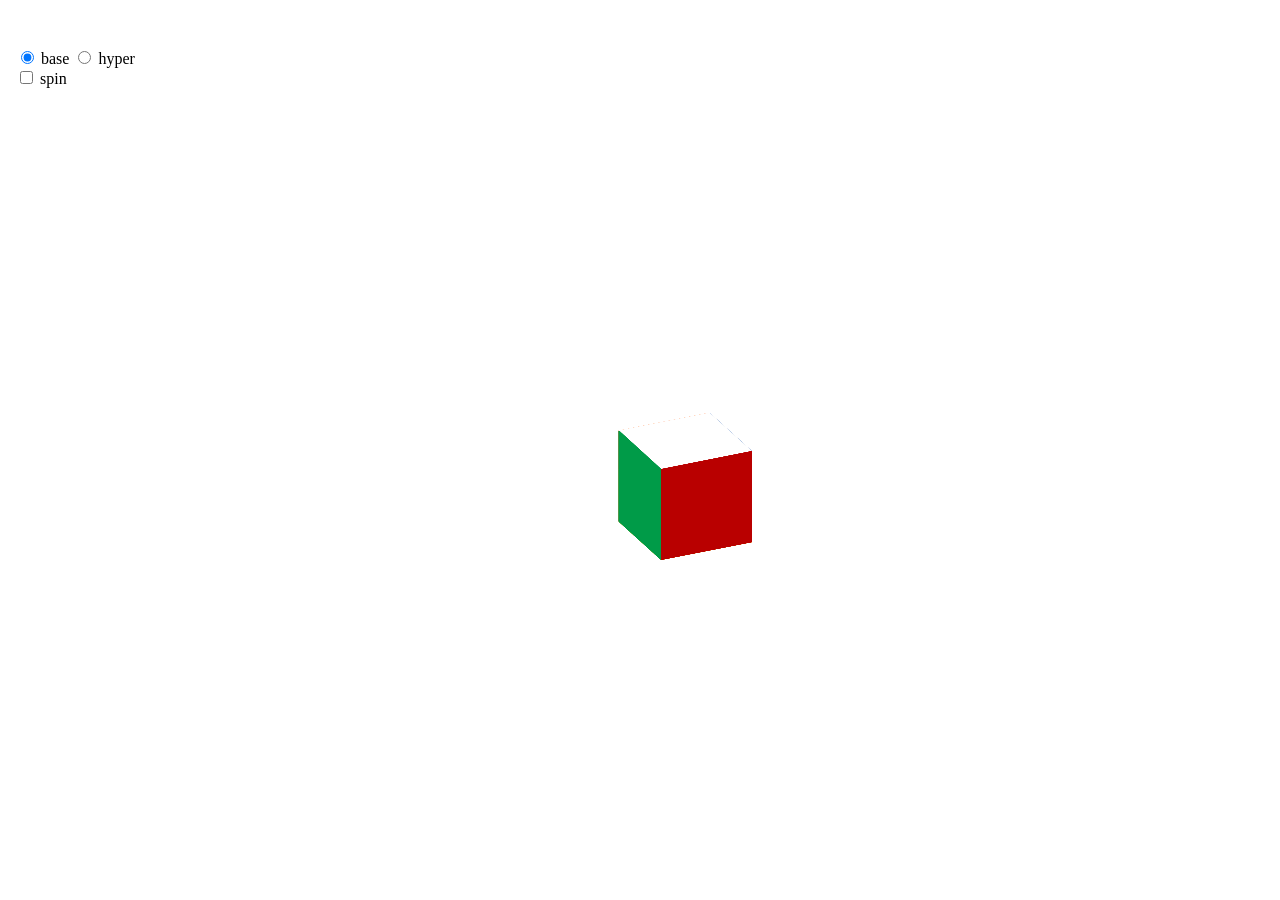
==== commit 71951175: "spin animation" ====
--- a/index.html
+++ b/index.html
@@ -8,16 +8,23 @@
     <link rel="stylesheet" href="styles/key.css">
 </head>
 <body>
-    <a href="hyperCube.html">hyper</a>
     <form action="">
-        <label for="">
-            <input type="radio" name="base" checked>
-            base
-        </label>
-        <label for="">
-            <input type="radio" name="base">
-            hyper
-        </label>
+        <div>
+            <label for="">
+                <input type="radio" name="base" checked>
+                base
+            </label>
+            <label for="">
+                <input type="radio" name="base">
+                hyper
+            </label>
+        </div>
+        <div>
+            <label for="">
+                <input type="checkbox">
+                spin
+            </label>
+        </div>
     </form>
     <div>
         <div>
--- a/styles/style.css
+++ b/styles/style.css
@@ -36,6 +36,20 @@
     --theme: base;
 }
 
+body form:has(div:nth-of-type(2) input:checked) + div {
+    animation: spin 10s infinite linear; 
+}
+
+@keyframes spin {
+    to {
+        transform: rotateX(360deg) rotateY(360deg) rotateZ(360deg);
+    }
+}
+
+body:has(label:nth-of-type(2) > input:checked) {
+    background-color: black; 
+}
+
 body form:has(label:nth-of-type(1) > input:checked) + div   {
     --theme: base;
 }
@@ -48,6 +62,10 @@
 }
 
 @container style(--theme: hyper) {
+    body {
+        background-color: black;
+    }
+
     body > div > div > div:nth-child(n) {
         background-color: transparent; 
     }
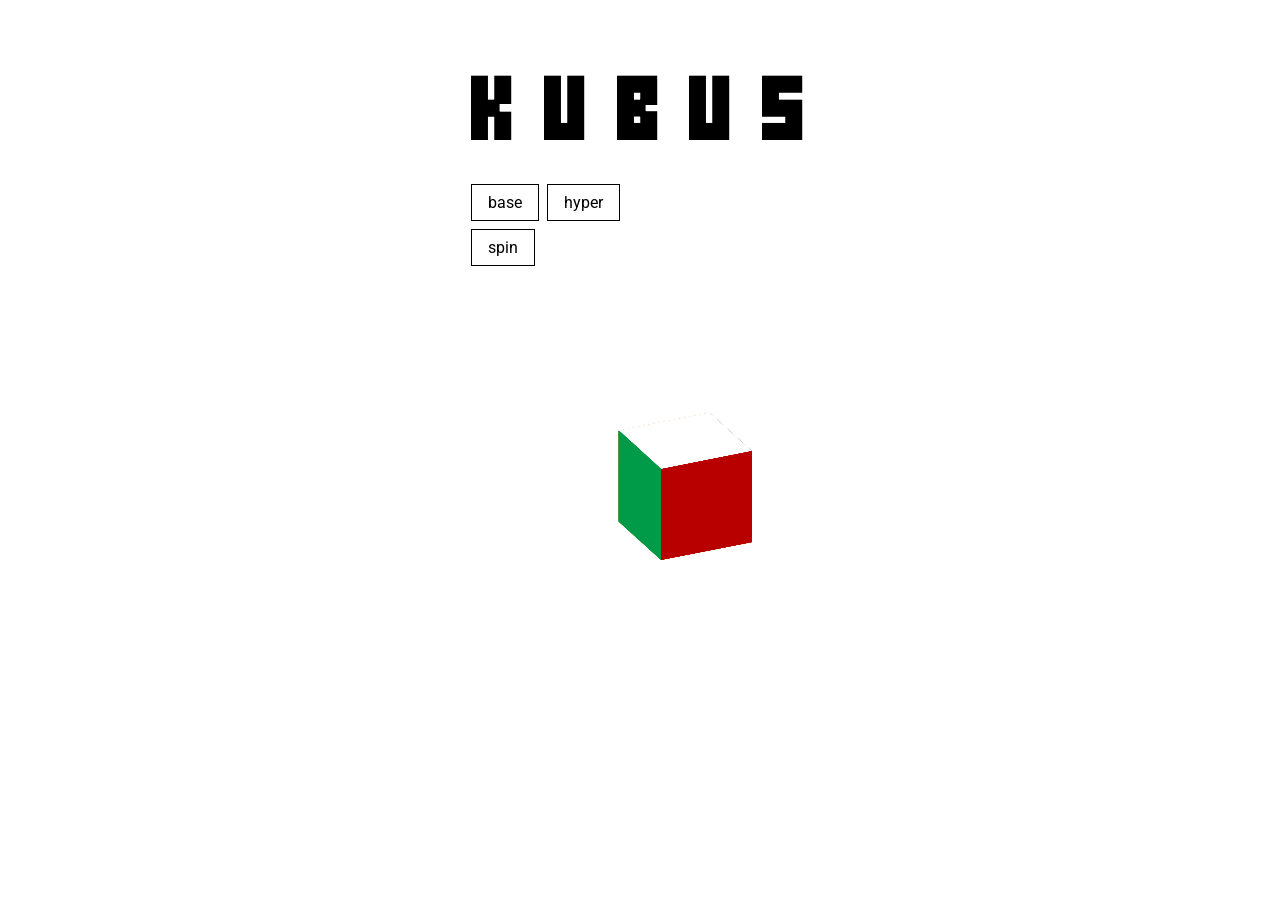
==== commit d14320e3: "rotates title" ====
--- a/index.html
+++ b/index.html
@@ -6,22 +6,30 @@
     <title>Rubiks</title>
     <link rel="stylesheet" href="styles/style.css">
     <link rel="stylesheet" href="styles/key.css">
+    <link rel="stylesheet" href="styles/title.css">
 </head>
 <body>
     <form action="">
+        <h1>
+            <span>K</span>
+            <span>U</span>
+            <span>B</span>
+            <span>U</span>
+            <span>S</span>
+        </h1>
         <div>
-            <label for="">
-                <input type="radio" name="base" checked>
+            <label for="base">
+                <input id="base" type="radio" name="base" checked>
                 base
             </label>
-            <label for="">
-                <input type="radio" name="base">
+            <label for="hyper">
+                <input id="hyper" type="radio" name="base">
                 hyper
             </label>
         </div>
         <div>
-            <label for="">
-                <input type="checkbox">
+            <label for="spin">
+                <input id="spin" type="checkbox">
                 spin
             </label>
         </div>
--- a/styles/style.css
+++ b/styles/style.css
@@ -1,3 +1,6 @@
+@import url('https://fonts.googleapis.com/css2?family=Micro+5&family=Roboto:ital,wght@0,100..900;1,100..900&display=swap');
+@import url('https://fonts.googleapis.com/css2?family=Micro+5&family=Roboto&display=swap');
+
 :root {
     --color-red: #B90000; 
     --color-orange: #FF5900;
@@ -5,6 +8,7 @@
     --color-yellow: #FFD500; 
     --color-blue: #0045AD; 
     --color-green: #009B48; 
+    --primary: #000; 
 }
 
 body {
@@ -16,16 +20,62 @@
     margin: 0; 
 }
 
-body a {
-    position: absolute; 
-    top: 1em; 
-    left: 1em;
+body h1 {
+    font-family: 'Micro 5';
+    font-size: clamp(4em, 20vw, 8em);
+    margin: 0; 
+    color: var(--primary); 
+    display: flex; 
+    gap: 0.2em;
+
+    span {
+        transform-origin: center;
+
+        &:nth-of-type(1) {
+            animation: rotate1 30s infinite;
+        }
+
+        &:nth-of-type(2) { 
+            animation: rotate2 30s infinite;
+        }
+
+        &:nth-of-type(3) {
+            animation: rotate3 30s infinite; 
+        }
+
+        &:nth-of-type(4) { 
+            animation: rotate4 30s infinite;
+        }
+
+        &:nth-of-type(5) { 
+            animation: rotate5 30s infinite;
+        }
+    }
 }
 
 body form {
     position: absolute; 
     top: 3em; 
-    left: 1em;
+    display: flex; 
+    flex-direction: column; 
+    gap: 0.5em;
+
+    div {
+        display: flex; 
+        flex-direction: row; 
+        gap: 0.5em;
+    }
+}
+
+body form div label {
+    font-family: 'roboto';
+    border: 1px var(--primary) solid;  
+    padding: 0.5em 1em; 
+    color: var(--primary); 
+
+    input {
+        display: none;
+    }
 }
 
 body > div {
@@ -48,6 +98,7 @@
 
 body:has(label:nth-of-type(2) > input:checked) {
     background-color: black; 
+    --primary: #fff; 
 }
 
 body form:has(label:nth-of-type(1) > input:checked) + div   {
@@ -180,22 +231,6 @@
     opacity: 1  ;
 }
 
-/* body > div > div:nth-child(n) {
-    transform: var(--translate) rotateX(var(--rotateX, 0deg)) rotateY(var(--rotateY, 0deg)) rotateZ(var(--rotateZ, 0deg)) rotateX(var(--rotateX2, 0deg)) translate3d(calc(var(--offset-x) * var(--position)), calc(var(--offset-y) * var(--position)), calc(var(--offset-z) * var(--position)));
-} */
-
-/* body > div > div:nth-of-type(3), body > div > div:nth-of-type(4) { 
-    animation: u1 3s 1 forwards; 
-} 
-
-body > div > :is(div:nth-of-type(1), div:nth-of-type(2)) {
-    animation: m1 3s forwards;
-}
-
-body > div > :is(div:nth-of-type(6), div:nth-of-type(8)) {
-    animation: r1 3s 1 forwards;
-} */
-
 div > div > div {
     position: absolute; 
     container-type: size; 
--- a/styles/title.css
+++ b/styles/title.css
@@ -0,0 +1,145 @@
+/* https://chatgpt.com/share/69ba8145-af1c-800a-ac1b-6ccb9e8ceeff */ 
+@keyframes rotate1 {
+  0% { transform: rotate(0deg); }
+  4% { transform: rotate(90deg); }
+  8% { transform: rotate(90deg); }
+  12% { transform: rotate(90deg); }
+  16% { transform: rotate(90deg); }
+  20% { transform: rotate(180deg); }
+  24% { transform: rotate(180deg); }
+  28% { transform: rotate(180deg); }
+  32% { transform: rotate(180deg); }
+  36% { transform: rotate(270deg); }
+  40% { transform: rotate(270deg); }
+  44% { transform: rotate(270deg); }
+  48% { transform: rotate(270deg); }
+  52% { transform: rotate(360deg); }
+  56% { transform: rotate(360deg); }
+  60% { transform: rotate(360deg); }
+  64% { transform: rotate(360deg); }
+  68% { transform: rotate(360deg); }
+  72% { transform: rotate(360deg); }
+  76% { transform: rotate(360deg); }
+  80% { transform: rotate(360deg); }
+  84% { transform: rotate(360deg); }
+  88% { transform: rotate(360deg); }
+  92% { transform: rotate(360deg); }
+  96% { transform: rotate(360deg); }
+  100% { transform: rotate(360deg); }
+}
+
+@keyframes rotate2 {
+  0% { transform: rotate(0deg); }
+  4% { transform: rotate(0deg); }
+  8% { transform: rotate(0deg); }
+  12% { transform: rotate(0deg); }
+  16% { transform: rotate(0deg); }
+  20% { transform: rotate(0deg); }
+  24% { transform: rotate(90deg); }
+  28% { transform: rotate(90deg); }
+  32% { transform: rotate(90deg); }
+  36% { transform: rotate(90deg); }
+  40% { transform: rotate(180deg); }
+  44% { transform: rotate(180deg); }
+  48% { transform: rotate(180deg); }
+  52% { transform: rotate(180deg); }
+  56% { transform: rotate(270deg); }
+  60% { transform: rotate(270deg); }
+  64% { transform: rotate(270deg); }
+  68% { transform: rotate(270deg); }
+  72% { transform: rotate(360deg); }
+  76% { transform: rotate(360deg); }
+  80% { transform: rotate(360deg); }
+  84% { transform: rotate(360deg); }
+  88% { transform: rotate(360deg); }
+  92% { transform: rotate(360deg); }
+  96% { transform: rotate(360deg); }
+  100% { transform: rotate(360deg); }
+}
+
+@keyframes rotate3 {
+  0% { transform: rotate(0deg); }
+  4% { transform: rotate(0deg); }
+  8% { transform: rotate(0deg); }
+  12% { transform: rotate(90deg); }
+  16% { transform: rotate(90deg); }
+  20% { transform: rotate(90deg); }
+  24% { transform: rotate(90deg); }
+  28% { transform: rotate(180deg); }
+  32% { transform: rotate(180deg); }
+  36% { transform: rotate(180deg); }
+  40% { transform: rotate(180deg); }
+  44% { transform: rotate(270deg); }
+  48% { transform: rotate(270deg); }
+  52% { transform: rotate(270deg); }
+  56% { transform: rotate(270deg); }
+  60% { transform: rotate(360deg); }
+  64% { transform: rotate(360deg); }
+  68% { transform: rotate(360deg); }
+  72% { transform: rotate(360deg); }
+  76% { transform: rotate(360deg); }
+  80% { transform: rotate(360deg); }
+  84% { transform: rotate(360deg); }
+  88% { transform: rotate(360deg); }
+  92% { transform: rotate(360deg); }
+  96% { transform: rotate(360deg); }
+  100% { transform: rotate(360deg); }
+}
+
+@keyframes rotate4 {
+  0% { transform: rotate(0deg); }
+  4% { transform: rotate(0deg); }
+  8% { transform: rotate(90deg); }
+  12% { transform: rotate(90deg); }
+  16% { transform: rotate(90deg); }
+  20% { transform: rotate(90deg); }
+  24% { transform: rotate(180deg); }
+  28% { transform: rotate(180deg); }
+  32% { transform: rotate(180deg); }
+  36% { transform: rotate(180deg); }
+  40% { transform: rotate(270deg); }
+  44% { transform: rotate(270deg); }
+  48% { transform: rotate(270deg); }
+  52% { transform: rotate(270deg); }
+  56% { transform: rotate(360deg); }
+  60% { transform: rotate(360deg); }
+  64% { transform: rotate(360deg); }
+  68% { transform: rotate(360deg); }
+  72% { transform: rotate(360deg); }
+  76% { transform: rotate(360deg); }
+  80% { transform: rotate(360deg); }
+  84% { transform: rotate(360deg); }
+  88% { transform: rotate(360deg); }
+  92% { transform: rotate(360deg); }
+  96% { transform: rotate(360deg); }
+  100% { transform: rotate(360deg); }
+}
+
+@keyframes rotate5 {
+  0% { transform: rotate(0deg); }
+  4% { transform: rotate(0deg); }
+  8% { transform: rotate(0deg); }
+  12% { transform: rotate(0deg); }
+  16% { transform: rotate(0deg); }
+  20% { transform: rotate(90deg); }
+  24% { transform: rotate(90deg); }
+  28% { transform: rotate(90deg); }
+  32% { transform: rotate(90deg); }
+  36% { transform: rotate(180deg); }
+  40% { transform: rotate(180deg); }
+  44% { transform: rotate(180deg); }
+  48% { transform: rotate(180deg); }
+  52% { transform: rotate(270deg); }
+  56% { transform: rotate(270deg); }
+  60% { transform: rotate(270deg); }
+  64% { transform: rotate(270deg); }
+  68% { transform: rotate(360deg); }
+  72% { transform: rotate(360deg); }
+  76% { transform: rotate(360deg); }
+  80% { transform: rotate(360deg); }
+  84% { transform: rotate(360deg); }
+  88% { transform: rotate(360deg); }
+  92% { transform: rotate(360deg); }
+  96% { transform: rotate(360deg); }
+  100% { transform: rotate(360deg); }
+}
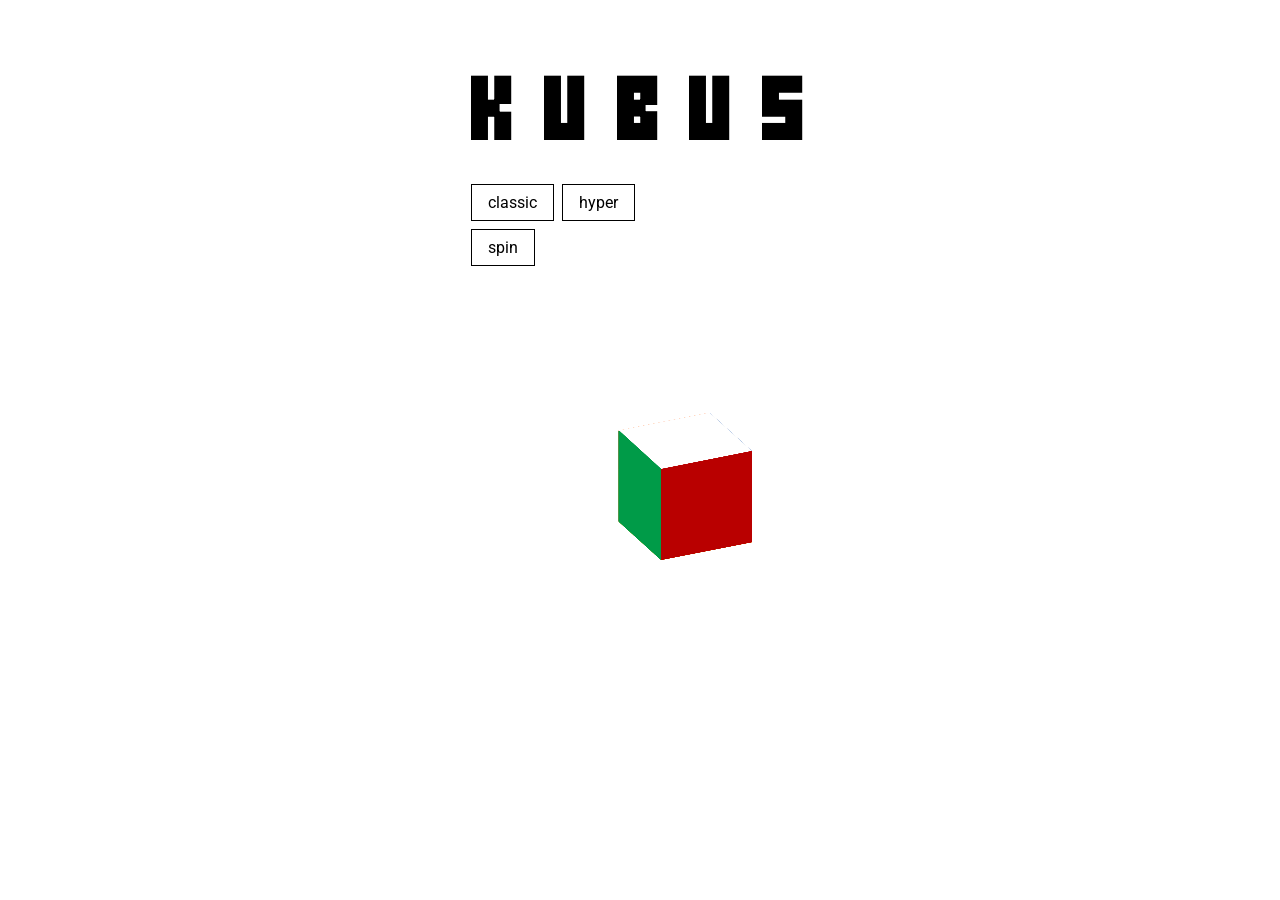
==== commit 4d3ef532: "styling and code comments" ====
--- a/index.html
+++ b/index.html
@@ -20,7 +20,7 @@
         <div>
             <label for="base">
                 <input id="base" type="radio" name="base" checked>
-                base
+                classic
             </label>
             <label for="hyper">
                 <input id="hyper" type="radio" name="base">
--- a/styles/style.css
+++ b/styles/style.css
@@ -20,6 +20,7 @@
     margin: 0; 
 }
 
+/* title animation */ 
 body h1 {
     font-family: 'Micro 5';
     font-size: clamp(4em, 20vw, 8em);
@@ -86,6 +87,7 @@
     --theme: base;
 }
 
+/* spin  */ 
 body form:has(div:nth-of-type(2) input:checked) + div {
     animation: spin 10s infinite linear; 
 }
@@ -96,9 +98,15 @@
     }
 }
 
+/* styles */ 
 body:has(label:nth-of-type(2) > input:checked) {
     background-color: black; 
     --primary: #fff; 
+
+    form h1 span {
+        color: transparent; 
+        -webkit-text-stroke: 1px var(--primary);
+    }
 }
 
 body form:has(label:nth-of-type(1) > input:checked) + div   {
@@ -109,14 +117,16 @@
     --theme: hyper;
 }
 
+@property --position {
+    syntax: "<length>";
+    initial-value: 0px;
+    inherits: false;
+}
+
 @container style(--theme: base) {
 }
 
 @container style(--theme: hyper) {
-    body {
-        background-color: black;
-    }
-
     body > div > div > div:nth-child(n) {
         background-color: transparent; 
     }
@@ -140,12 +150,6 @@
     }
 }
 
-@property --position {
-    syntax: "<length>";
-    initial-value: 0px;
-    inherits: false;
-}
-
 @keyframes hyper {
     to {
         --position: 0px; 
@@ -154,6 +158,7 @@
     }
 }
 
+/* placing / offset cube 1 to 8 from center */ 
 body > div > div {
     --height: 100px; 
     --width: 100px; 
@@ -165,72 +170,73 @@
     width: var(--width);
     position: absolute; 
     transform-style: preserve-3d;
-}
-
-body > div > div:nth-of-type(1) {
-    --offset-x: -0.5;
-    --offset-y: -0.5;
-    --offset-z: 0.5; 
-    animation: c1 15s infinite; 
-    opacity: 1  ;
-}
-
-body > div > div:nth-of-type(2) {
-    --offset-x: 0.5;
-    --offset-y: -0.5;
-    --offset-z: 0.5; 
-    animation: c2 15s infinite; 
-    opacity: 1  ;
-}
-
-body > div > div:nth-of-type(3) {
-    --offset-x: 0.5;
-    --offset-y: -0.5;
-    --offset-z: -0.5; 
-    animation: c3 15s infinite; 
-    opacity: 1;
-}
-
-body > div > div:nth-of-type(4) {
-    --offset-x: -0.5;
-    --offset-y: -0.5; 
-    --offset-z: -0.5; 
-    animation: c4 15s infinite; 
-    opacity: 1  ;
-}
-
-body > div > div:nth-of-type(5) {
-    --offset-x: -0.5;
-    --offset-y: 0.5; 
-    --offset-z: 0.5; 
-    animation: c5 15s infinite;
-    opacity: 1  ;
-}
-
-body > div > div:nth-of-type(6) {
-    --offset-x: 0.5;
-    --offset-y: 0.5; 
-    --offset-z: 0.5; 
-    animation: c6 15s infinite; 
-    opacity: 1  ;
-}
-
-body > div > div:nth-of-type(7) {
-    --offset-x: 0.5;
-    --offset-y: 0.5; 
-    --offset-z: -0.5; 
-    animation: c7 15s infinite;
-    opacity: 1  ;
-}
-
-body > div > div:nth-of-type(8) {
-    --offset-x: -0.5;
-    --offset-y: 0.5; 
-    --offset-z: -0.5; 
-    animation: c8 15s infinite; 
-    opacity: 1  ;
-}
-
+
+    &:nth-of-type(1) {
+        --offset-x: -0.5;
+        --offset-y: -0.5;
+        --offset-z: 0.5; 
+        animation: c1 15s infinite; 
+        opacity: 1  ;
+    }
+
+    &:nth-of-type(2) {
+        --offset-x: 0.5;
+        --offset-y: -0.5;
+        --offset-z: 0.5; 
+        animation: c2 15s infinite; 
+        opacity: 1  ;
+    }
+
+    &:nth-of-type(3) {
+        --offset-x: 0.5;
+        --offset-y: -0.5;
+        --offset-z: -0.5; 
+        animation: c3 15s infinite; 
+        opacity: 1;
+    }
+
+    &:nth-of-type(4) {
+        --offset-x: -0.5;
+        --offset-y: -0.5; 
+        --offset-z: -0.5; 
+        animation: c4 15s infinite; 
+        opacity: 1  ;
+    }
+
+    &:nth-of-type(5) {
+        --offset-x: -0.5;
+        --offset-y: 0.5; 
+        --offset-z: 0.5; 
+        animation: c5 15s infinite;
+        opacity: 1  ;
+    }
+
+    &:nth-of-type(6) {
+        --offset-x: 0.5;
+        --offset-y: 0.5; 
+        --offset-z: 0.5; 
+        animation: c6 15s infinite; 
+        opacity: 1  ;
+    }
+
+    &:nth-of-type(7) {
+        --offset-x: 0.5;
+        --offset-y: 0.5; 
+        --offset-z: -0.5; 
+        animation: c7 15s infinite;
+        opacity: 1  ;
+    }
+
+    &:nth-of-type(8) {
+        --offset-x: -0.5;
+        --offset-y: 0.5; 
+        --offset-z: -0.5; 
+        animation: c8 15s infinite; 
+        opacity: 1  ;
+    }
+}
+
+/* parent div individual cubes */ 
 div > div > div {
     position: absolute; 
     container-type: size; 
@@ -240,18 +246,17 @@
     transform-style: preserve-3d;
 }
 
-
-div > div > div:nth-of-type(1) {
+/* individual cubes placement */ 
+div > div > div:nth-of-type(1), div > div > div:nth-of-type(2) {
+    --place: 0.5;
     height: var(--height); 
     width: var(--width); 
-    transform: translate3d(0, 0, calc(var(--depth) * 0.5));
+    transform: translate3d(0, 0, calc(var(--depth) * var(--place)));
     background-color: var(--color-red); 
 }
 
 div > div > div:nth-of-type(2) {
-    height: var(--height); 
-    width: var(--width); 
-    transform: translate3d(0, 0, calc(var(--depth) * -0.5));
+    --place: -0.5;
     background-color: var(--color-orange); 
 }
 
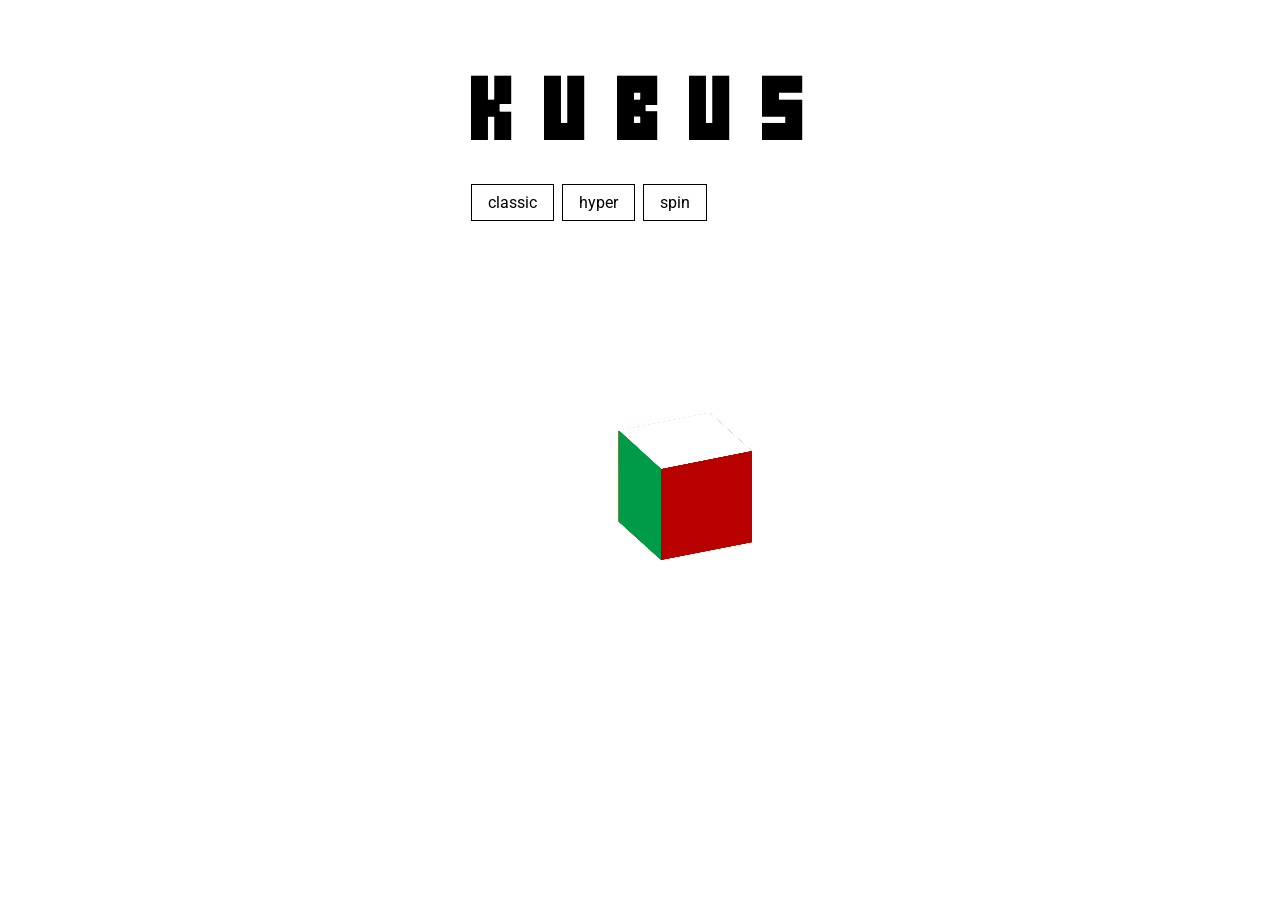
==== commit 5bdec680: "Option button fix" ====
--- a/index.html
+++ b/index.html
@@ -26,8 +26,6 @@
                 <input id="hyper" type="radio" name="base">
                 hyper
             </label>
-        </div>
-        <div>
             <label for="spin">
                 <input id="spin" type="checkbox">
                 spin
